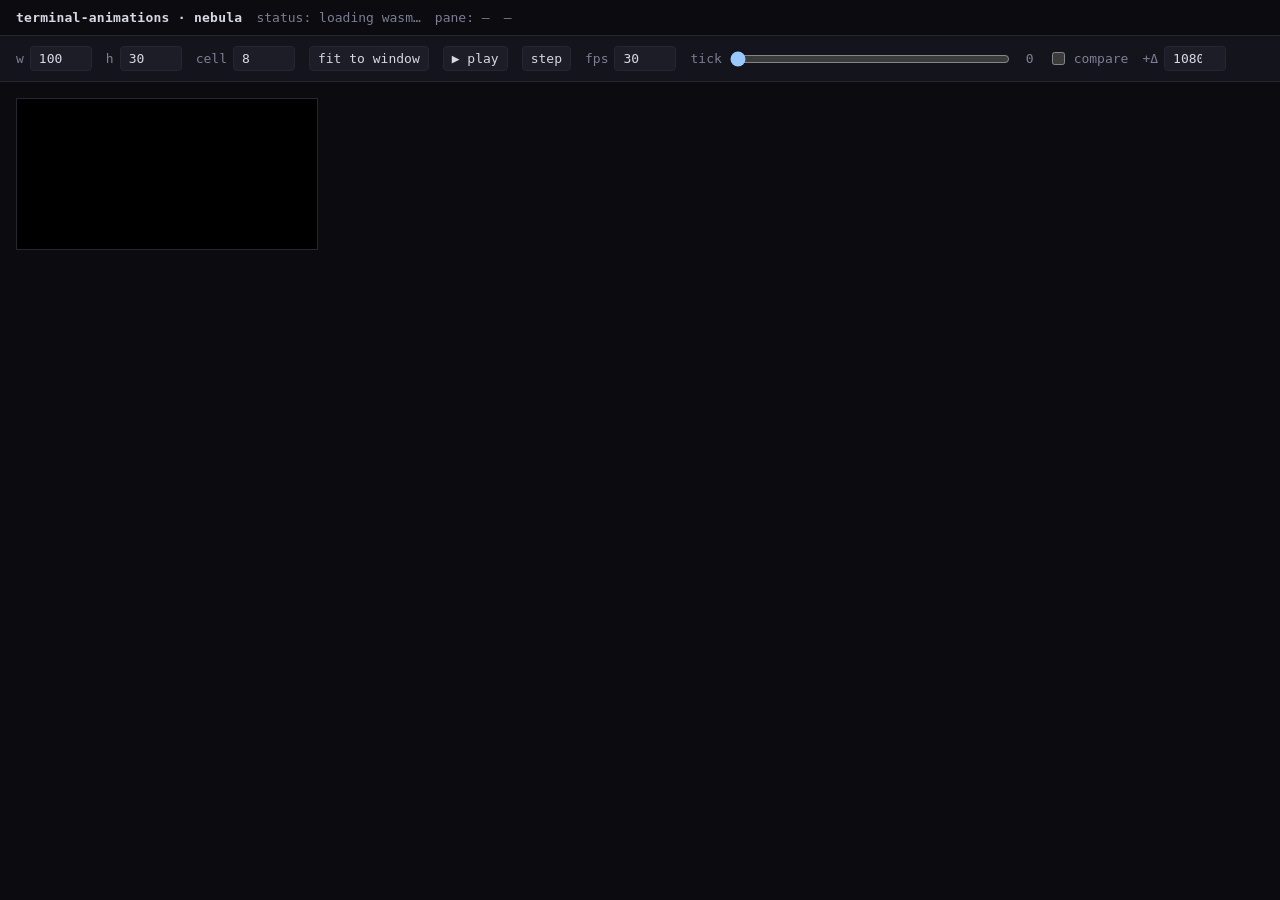
==== web/index.html @ 25a7f6d6 "feat(harness): add a browser WASM harness for scrubbing, resize, and seam checks The terminal inner " ====
<!doctype html>
<html lang="en">
<head>
<meta charset="utf-8">
<title>terminal-animations — authoring harness</title>
<style>
  :root { color-scheme: dark; --bg:#0b0b10; --panel:#14141c; --line:#262633; --fg:#d8d8e4; --dim:#7d7d95; }
  * { box-sizing: border-box; }
  body { margin:0; background:var(--bg); color:var(--fg);
         font:13px ui-monospace, SFMono-Regular, Menlo, monospace; }
  header { padding:10px 16px; border-bottom:1px solid var(--line); display:flex;
           align-items:baseline; gap:14px; }
  h1 { font-size:13px; font-weight:600; margin:0; letter-spacing:.02em; }
  .meta { color:var(--dim); }
  .ok { color:#6ee7a8; } .err { color:#ff8080; }
  #controls { display:flex; flex-wrap:wrap; gap:14px; align-items:center;
              padding:10px 16px; background:var(--panel); border-bottom:1px solid var(--line); }
  label { display:flex; align-items:center; gap:6px; color:var(--dim); }
  input[type=number] { width:62px; }
  input[type=number], button { background:#1d1d28; color:var(--fg);
    border:1px solid var(--line); border-radius:4px; padding:4px 8px; font:inherit; }
  button { cursor:pointer; } button:hover { border-color:#3d3d52; }
  #tick { width:280px; }
  main { padding:16px; overflow:auto; }
  canvas { display:block; image-rendering:pixelated; border:1px solid var(--line); }
  .pane-label { color:var(--dim); margin:14px 0 6px; }
</style>
</head>
<body>

<header>
  <h1>terminal-animations · <span id="anim-name">…</span></h1>
  <span class="meta">status: <span id="status">loading wasm…</span></span>
  <span class="meta">pane: <span id="dims">—</span></span>
  <span class="meta"><span id="perf">—</span></span>
</header>

<div id="controls">
  <label>w <input type="number" id="width" value="100" min="1" max="400"></label>
  <label>h <input type="number" id="height" value="30" min="1" max="200"></label>
  <label>cell <input type="number" id="cell" value="8" min="2" max="32"></label>
  <button id="fit">fit to window</button>

  <button id="play">▶ play</button>
  <button id="step">step</button>
  <label>fps <input type="number" id="fps" value="30" min="1" max="120"></label>
  <label>tick <input type="range" id="tick" value="0" min="0" max="1080"></label>
  <span class="meta" id="tick-label">0</span>

  <!-- Δ defaults to nebula's period (1080): the compare pane should be
       pixel-identical, which is TestLoopSeam made visible. -->
  <label><input type="checkbox" id="compare-toggle"> compare</label>
  <label>+Δ <input type="number" id="offset" value="1080"></label>
</div>

<main>
  <canvas id="main-canvas"></canvas>
  <div id="compare-wrap" style="display:none">
    <div class="pane-label">tick + Δ — identical to the pane above means the loop is seamless</div>
    <canvas id="compare-canvas"></canvas>
  </div>
</main>

<script src="wasm_exec.js"></script>
<script src="harness.js"></script>
</body>
</html>
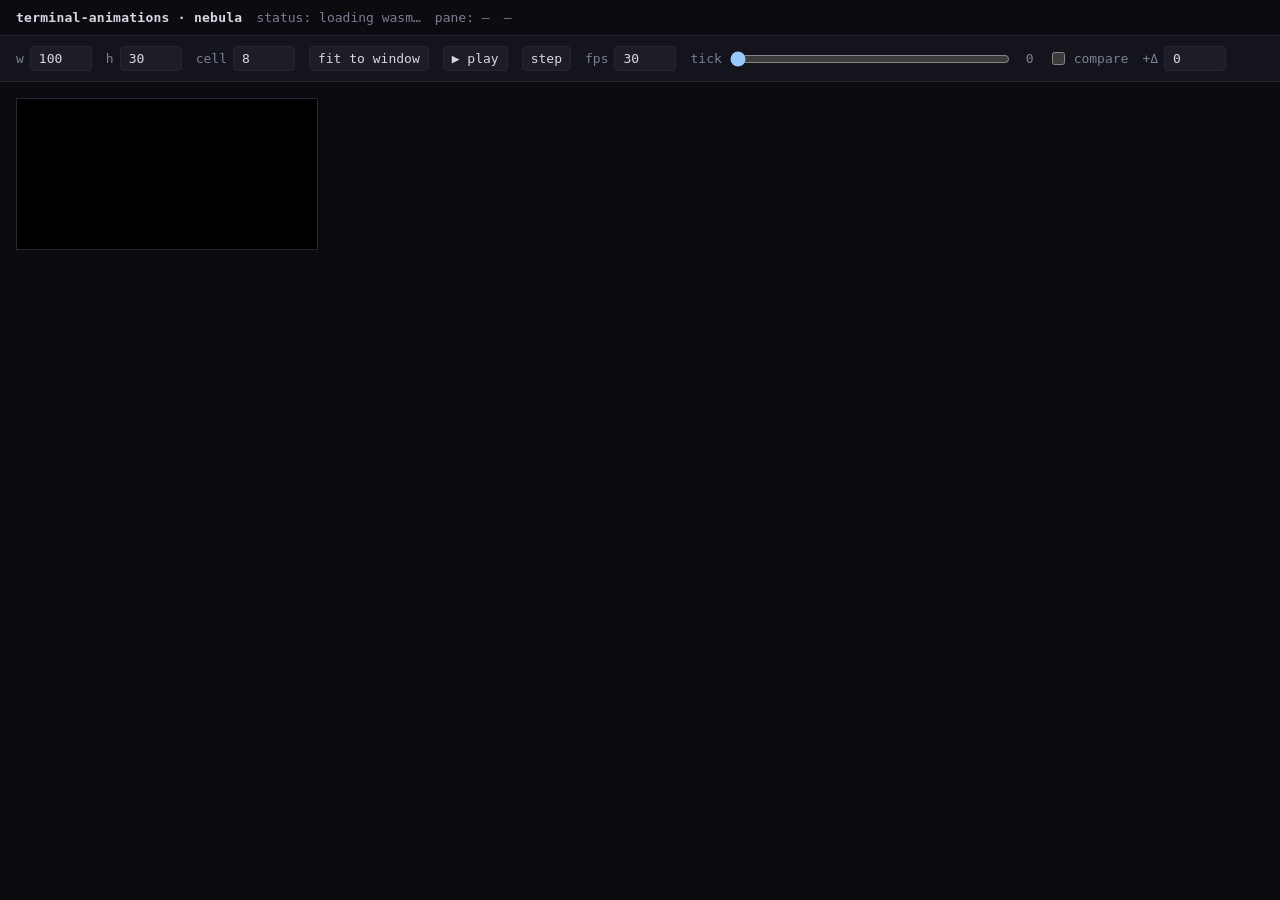
==== commit 85692e95: "feat(web): ship the torus, and derive the loop length from the animation examples/torus had no cmd/w" ====
--- a/web/index.html
+++ b/web/index.html
@@ -30,9 +30,14 @@
 
 <header>
   <h1>terminal-animations · <span id="anim-name">…</span></h1>
+  <!-- Populated from animations.json when present; hidden otherwise, so a local
+       single-animation run doesn't show an empty dropdown. -->
+  <select id="anim-picker" hidden aria-label="animation"></select>
   <span class="meta">status: <span id="status">loading wasm…</span></span>
   <span class="meta">pane: <span id="dims">—</span></span>
   <span class="meta"><span id="perf">—</span></span>
+  <span class="meta" id="loop-note"></span>
+  <span class="err" id="deferred"></span>
 </header>
 
 <div id="controls">
@@ -44,13 +49,17 @@
   <button id="play">▶ play</button>
   <button id="step">step</button>
   <label>fps <input type="number" id="fps" value="30" min="1" max="120"></label>
-  <label>tick <input type="range" id="tick" value="0" min="0" max="1080"></label>
+  <!-- max and Δ are both filled in from the module's animPeriod(w, h) once it is
+       up: a constant for nebula, 0 for free-running plasma, and pane-dependent
+       for torus, where they re-derive on every resize. -->
+  <label>tick <input type="range" id="tick" value="0" min="0" max="1"></label>
   <span class="meta" id="tick-label">0</span>
 
-  <!-- Δ defaults to nebula's period (1080): the compare pane should be
-       pixel-identical, which is TestLoopSeam made visible. -->
+  <!-- Set Δ = the period and the two panes must be pixel-identical, which is
+       TestLoopSeam made visible. Disabled for a free-running animation, where no
+       Δ can ever match. -->
   <label><input type="checkbox" id="compare-toggle"> compare</label>
-  <label>+Δ <input type="number" id="offset" value="1080"></label>
+  <label>+Δ <input type="number" id="offset" value="0"></label>
 </div>
 
 <main>
@@ -62,6 +71,9 @@
 </main>
 
 <script src="wasm_exec.js"></script>
-<script src="harness.js"></script>
+<!-- A module, so it can import the sub-cell tables from glyphs.js. wasm_exec.js
+     stays a classic script: it and the Go runtime communicate through globals
+     (Go, renderFrame), which a module can read but not export. -->
+<script type="module" src="harness.js"></script>
 </body>
 </html>
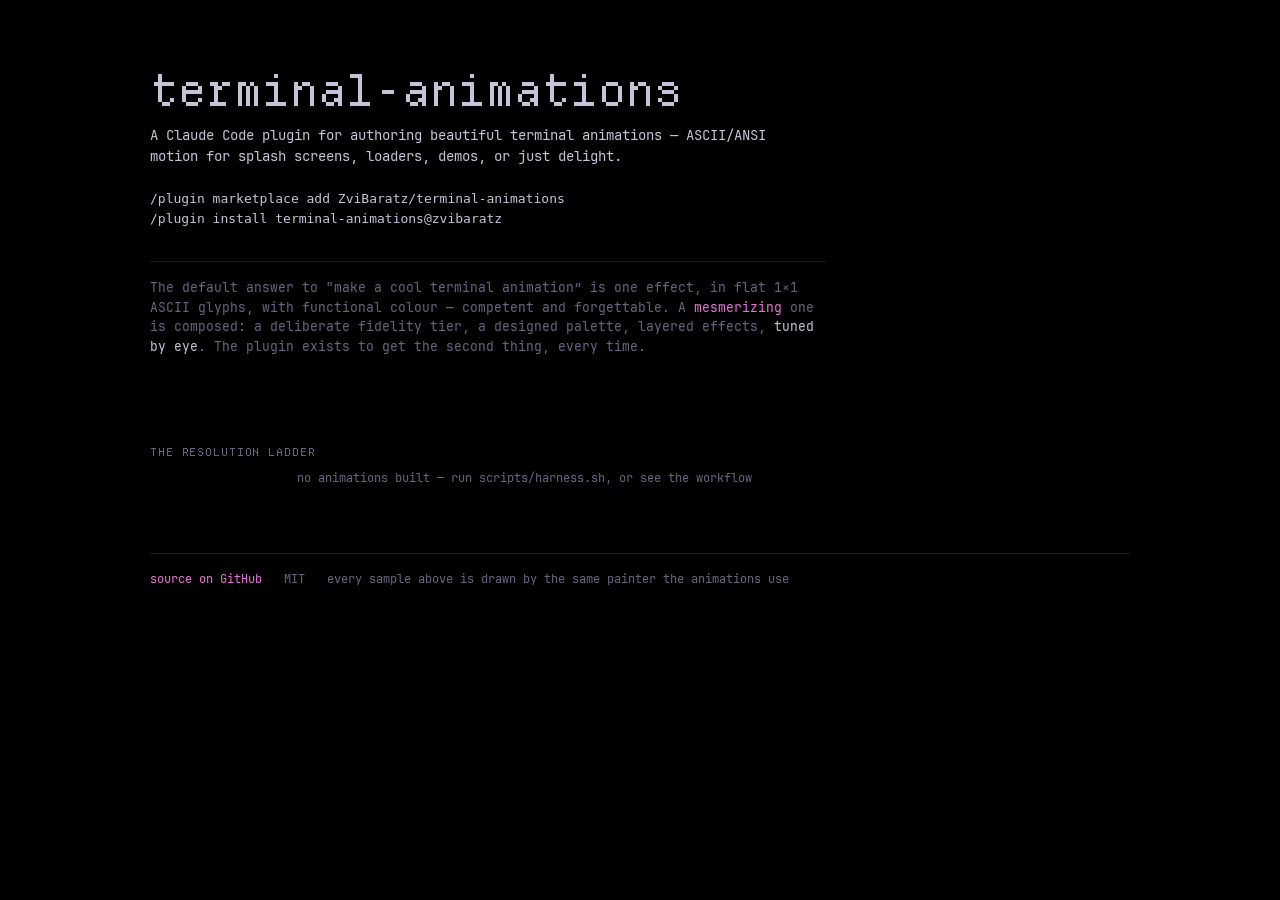
==== commit e40dd0b4: "feat(web): a gallery and a viewer, in place of the debug panel The page a visitor landed on was the " ====
--- a/web/index.html
+++ b/web/index.html
@@ -2,78 +2,118 @@
 <html lang="en">
 <head>
 <meta charset="utf-8">
-<title>terminal-animations — authoring harness</title>
+<meta name="viewport" content="width=device-width, initial-scale=1">
+<title>terminal-animations</title>
+<meta name="description" content="A Claude Code plugin for authoring beautiful terminal animations — ASCII/ANSI motion for splash screens, loaders, demos, or delight.">
+<link rel="preload" as="font" type="font/woff2" href="./fonts/departure-mono-subset.woff2" crossorigin>
+<link rel="preload" as="font" type="font/woff2" href="./fonts/jetbrains-mono-regular-subset.woff2" crossorigin>
+<link rel="stylesheet" href="./style.css">
 <style>
-  :root { color-scheme: dark; --bg:#0b0b10; --panel:#14141c; --line:#262633; --fg:#d8d8e4; --dim:#7d7d95; }
-  * { box-sizing: border-box; }
-  body { margin:0; background:var(--bg); color:var(--fg);
-         font:13px ui-monospace, SFMono-Regular, Menlo, monospace; }
-  header { padding:10px 16px; border-bottom:1px solid var(--line); display:flex;
-           align-items:baseline; gap:14px; }
-  h1 { font-size:13px; font-weight:600; margin:0; letter-spacing:.02em; }
-  .meta { color:var(--dim); }
-  .ok { color:#6ee7a8; } .err { color:#ff8080; }
-  #controls { display:flex; flex-wrap:wrap; gap:14px; align-items:center;
-              padding:10px 16px; background:var(--panel); border-bottom:1px solid var(--line); }
-  label { display:flex; align-items:center; gap:6px; color:var(--dim); }
-  input[type=number] { width:62px; }
-  input[type=number], button { background:#1d1d28; color:var(--fg);
-    border:1px solid var(--line); border-radius:4px; padding:4px 8px; font:inherit; }
-  button { cursor:pointer; } button:hover { border-color:#3d3d52; }
-  #tick { width:280px; }
-  main { padding:16px; overflow:auto; }
-  canvas { display:block; image-rendering:pixelated; border:1px solid var(--line); }
-  .pane-label { color:var(--dim); margin:14px 0 6px; }
+  body { max-width: 64rem; margin: 0 auto; padding: 0 22px 88px; }
+
+  /* --- masthead ----------------------------------------------------------- */
+  header { padding: 66px 0 33px; }
+  h1 { margin: 0; font-family: var(--display); font-weight: 400; font-size: 44px;
+       line-height: 1.1; letter-spacing: 0; }
+  .tagline { margin: 11px 0 0; max-width: 46em; color: var(--ink); font-size: 14px; }
+  .install { margin: 22px 0 0; color: var(--dim); font-size: 13px; }
+  .install code { color: var(--ink); }
+
+  /* --- the thesis --------------------------------------------------------- */
+  .thesis { margin: 33px 0 0; padding: 16px 0 0; border-top: 1px solid var(--rule);
+            max-width: 52em; color: var(--dim); font-size: 13px; }
+  .thesis strong { color: var(--ink); font-weight: 400; }
+  .thesis em { color: var(--accent); font-style: normal; }
+
+  /* --- the ladder --------------------------------------------------------- */
+  .section-label { margin: 55px 0 0; font-family: var(--display); font-size: 11px;
+                   color: var(--dim); letter-spacing: .08em; text-transform: uppercase; }
+
+  .rung { border-top: 1px solid var(--rule); padding: 13px 0; }
+  .rung.empty { opacity: .72; }
+
+  .rung-head { display: grid; grid-template-columns: 2.4rem 104px 7rem 1fr;
+                gap: 14px; align-items: center; }
+  .rung-no { font-size: 22px; color: var(--dim); line-height: 1; }
+  .rung.empty .rung-no { color: var(--rule); }
+  .sample { display: block; --sample: var(--ink); }
+  .rung.empty .sample { --sample: var(--dim); }
+  .rung-name { font-family: var(--display); font-size: 11px; color: var(--ink); }
+  .rung-detail { color: var(--dim); font-size: 12px; }
+  .rung-note { margin: 8px 0 0 9.2rem; color: var(--dim); font-size: 12px; max-width: 46em; }
+  .nothing { margin: 8px 0 0 9.2rem; color: var(--dim); font-size: 12px; }
+
+  .anims { list-style: none; margin: 10px 0 0; padding: 0 0 0 9.2rem; }
+  .anims li + li { margin-top: 2px; }
+  .anims a {
+    display: grid; grid-template-columns: 10rem 1fr auto; gap: 14px;
+    align-items: baseline; padding: 7px 10px; margin-left: -10px;
+    color: var(--ink); border-radius: 3px;
+  }
+  .anims a:hover, .anims a:focus-visible {
+    background: #0d0b13; text-decoration: none; outline-offset: -2px;
+  }
+  .anim-title { font-size: 22px; color: var(--accent); line-height: 1; }
+  .anim-blurb { color: var(--ink); font-size: 13px; }
+  .anim-loop { color: var(--dim); font-size: 12px; white-space: nowrap; }
+
+  footer { margin: 66px 0 0; padding-top: 16px; border-top: 1px solid var(--rule);
+           color: var(--dim); font-size: 12px; display: flex; gap: 22px; flex-wrap: wrap; }
+
+  @media (max-width: 760px) {
+    h1 { font-size: 33px; }
+    .rung-note, .nothing, .anims { margin-left: 0; padding-left: 0; }
+    .anims a { grid-template-columns: 1fr; gap: 2px; }
+    .anim-loop { white-space: normal; }
+
+    /* The four-column rung header cannot survive a phone: the detail column ends
+       up ~9rem wide and runs off the edge. Stack it, keeping the number and the
+       sample on one line since they read as a pair. */
+    .rung-head {
+      grid-template-columns: 2.4rem 1fr;
+      grid-template-areas: 'no sample' 'name name' 'detail detail';
+      row-gap: 6px;
+    }
+    .rung-no { grid-area: no; }
+    .sample { grid-area: sample; }
+    .rung-name { grid-area: name; }
+    .rung-detail { grid-area: detail; }
+  }
 </style>
 </head>
 <body>
 
 <header>
-  <h1>terminal-animations · <span id="anim-name">…</span></h1>
-  <!-- Populated from animations.json when present; hidden otherwise, so a local
-       single-animation run doesn't show an empty dropdown. -->
-  <select id="anim-picker" hidden aria-label="animation"></select>
-  <span class="meta">status: <span id="status">loading wasm…</span></span>
-  <span class="meta">pane: <span id="dims">—</span></span>
-  <span class="meta"><span id="perf">—</span></span>
-  <span class="meta" id="loop-note"></span>
-  <span class="err" id="deferred"></span>
+  <h1>terminal-animations</h1>
+  <p class="tagline">
+    A Claude Code plugin for authoring beautiful terminal animations — ASCII/ANSI
+    motion for splash screens, loaders, demos, or just delight.
+  </p>
+  <p class="install">
+    <code>/plugin marketplace add ZviBaratz/terminal-animations</code><br>
+    <code>/plugin install terminal-animations@zvibaratz</code>
+  </p>
+
+  <p class="thesis">
+    The default answer to “make a cool terminal animation” is one effect, in flat
+    1×1 ASCII glyphs, with functional colour — competent and forgettable. A
+    <em>mesmerizing</em> one is composed: a deliberate fidelity tier, a designed
+    palette, layered effects, <strong>tuned by eye</strong>. The plugin exists to
+    get the second thing, every time.
+  </p>
 </header>
 
-<div id="controls">
-  <label>w <input type="number" id="width" value="100" min="1" max="400"></label>
-  <label>h <input type="number" id="height" value="30" min="1" max="200"></label>
-  <label>cell <input type="number" id="cell" value="8" min="2" max="32"></label>
-  <button id="fit">fit to window</button>
-
-  <button id="play">▶ play</button>
-  <button id="step">step</button>
-  <label>fps <input type="number" id="fps" value="30" min="1" max="120"></label>
-  <!-- max and Δ are both filled in from the module's animPeriod(w, h) once it is
-       up: a constant for nebula, 0 for free-running plasma, and pane-dependent
-       for torus, where they re-derive on every resize. -->
-  <label>tick <input type="range" id="tick" value="0" min="0" max="1"></label>
-  <span class="meta" id="tick-label">0</span>
-
-  <!-- Set Δ = the period and the two panes must be pixel-identical, which is
-       TestLoopSeam made visible. Disabled for a free-running animation, where no
-       Δ can ever match. -->
-  <label><input type="checkbox" id="compare-toggle"> compare</label>
-  <label>+Δ <input type="number" id="offset" value="0"></label>
-</div>
-
-<main>
-  <canvas id="main-canvas"></canvas>
-  <div id="compare-wrap" style="display:none">
-    <div class="pane-label">tick + Δ — identical to the pane above means the loop is seamless</div>
-    <canvas id="compare-canvas"></canvas>
-  </div>
+<p class="section-label">the resolution ladder</p>
+<main id="ladder">
+  <p class="nothing">loading…</p>
 </main>
 
-<script src="wasm_exec.js"></script>
-<!-- A module, so it can import the sub-cell tables from glyphs.js. wasm_exec.js
-     stays a classic script: it and the Go runtime communicate through globals
-     (Go, renderFrame), which a module can read but not export. -->
-<script type="module" src="harness.js"></script>
+<footer>
+  <a href="https://github.com/ZviBaratz/terminal-animations">source on GitHub</a>
+  <span>MIT</span>
+  <span>every sample above is drawn by the same painter the animations use</span>
+</footer>
+
+<script type="module" src="gallery.js"></script>
 </body>
 </html>
--- a/web/style.css
+++ b/web/style.css
@@ -0,0 +1,105 @@
+/* style.css — shared by the gallery and the viewer.
+ *
+ * Two rules govern everything here:
+ *
+ *   1. The chrome is two colours. Every saturated colour on the page comes from
+ *      the animation, through --accent, which each animation sets from its own
+ *      palette. The page recolours around whatever you are looking at.
+ *
+ *   2. Nothing frames an animation. craft.md asks that a piece read as "a window
+ *      onto something larger, not a lit box", and the edge vignette is what earns
+ *      that — so a border around the canvas would undo the animation's own work.
+ */
+
+:root {
+  /* Measured, not picked. Scanning every pixel of nebula's canvas border, the
+   * brightest is rgb(11,5,14) — so against pure black the canvas edge genuinely
+   * disappears and needs no mask, gradient or fade to hide it. */
+  --void: #000000;
+
+  --rule: #1b1826;  /* chrome lines: violet-cast, never neutral grey */
+  --ink:  #c8c2d8;  /* body text */
+  --dim:  #6b6480;  /* labels, measurements, anything secondary */
+
+  /* Overridden per animation from its meta.json. nebula's magenta is the default
+   * only because nebula is the animation the gallery leads with. */
+  --accent: #E673D9;
+
+  /* Departure Mono sits on an 11px grid (em = 550 units, design pixel = 50), so
+   * it is crisp ONLY at multiples of 11. That is the entire display scale; there
+   * is deliberately nothing between the steps. */
+  --display: 'Departure Mono', ui-monospace, 'Cascadia Mono', Menlo, monospace;
+  --body: 'JetBrains Mono', ui-monospace, SFMono-Regular, Menlo, Consolas, monospace;
+
+  color-scheme: dark;
+}
+
+@font-face {
+  font-family: 'Departure Mono';
+  src: url('./fonts/departure-mono-subset.woff2') format('woff2');
+  font-display: swap;
+}
+@font-face {
+  font-family: 'JetBrains Mono';
+  src: url('./fonts/jetbrains-mono-regular-subset.woff2') format('woff2');
+  font-weight: 400;
+  font-display: swap;
+}
+@font-face {
+  font-family: 'JetBrains Mono';
+  src: url('./fonts/jetbrains-mono-bold-subset.woff2') format('woff2');
+  font-weight: 700;
+  font-display: swap;
+}
+
+* { box-sizing: border-box; }
+
+body {
+  margin: 0;
+  background: var(--void);
+  color: var(--ink);
+  font: 13px/1.5 var(--body);
+  -webkit-font-smoothing: antialiased;
+}
+
+a { color: var(--accent); text-decoration: none; }
+a:hover { text-decoration: underline; }
+
+/* Keyboard focus must stay visible — the whole site is drivable from the keyboard
+ * and the accent is the only colour available to say where you are. */
+:focus-visible {
+  outline: 2px solid var(--accent);
+  outline-offset: 2px;
+}
+
+/* --- display type --------------------------------------------------------- */
+
+.wordmark, .display {
+  font-family: var(--display);
+  font-weight: 400;
+  letter-spacing: 0;
+}
+.d11 { font-size: 11px; }
+.d22 { font-size: 22px; }
+.d33 { font-size: 33px; }
+.d44 { font-size: 44px; }
+
+.dim { color: var(--dim); }
+.accent { color: var(--accent); }
+
+/* A key hint, as the BBS listing would set it. */
+kbd {
+  font: inherit;
+  color: var(--accent);
+}
+
+/* --- structure ------------------------------------------------------------ */
+
+/* Real box-drawing characters carry corners and short ornaments, where the glyph
+ * IS the information. Flexible-width rules are CSS borders, because a fixed run
+ * of U+2500 cannot reflow. */
+.rule {
+  border: 0;
+  border-top: 1px solid var(--rule);
+  margin: 0;
+}
